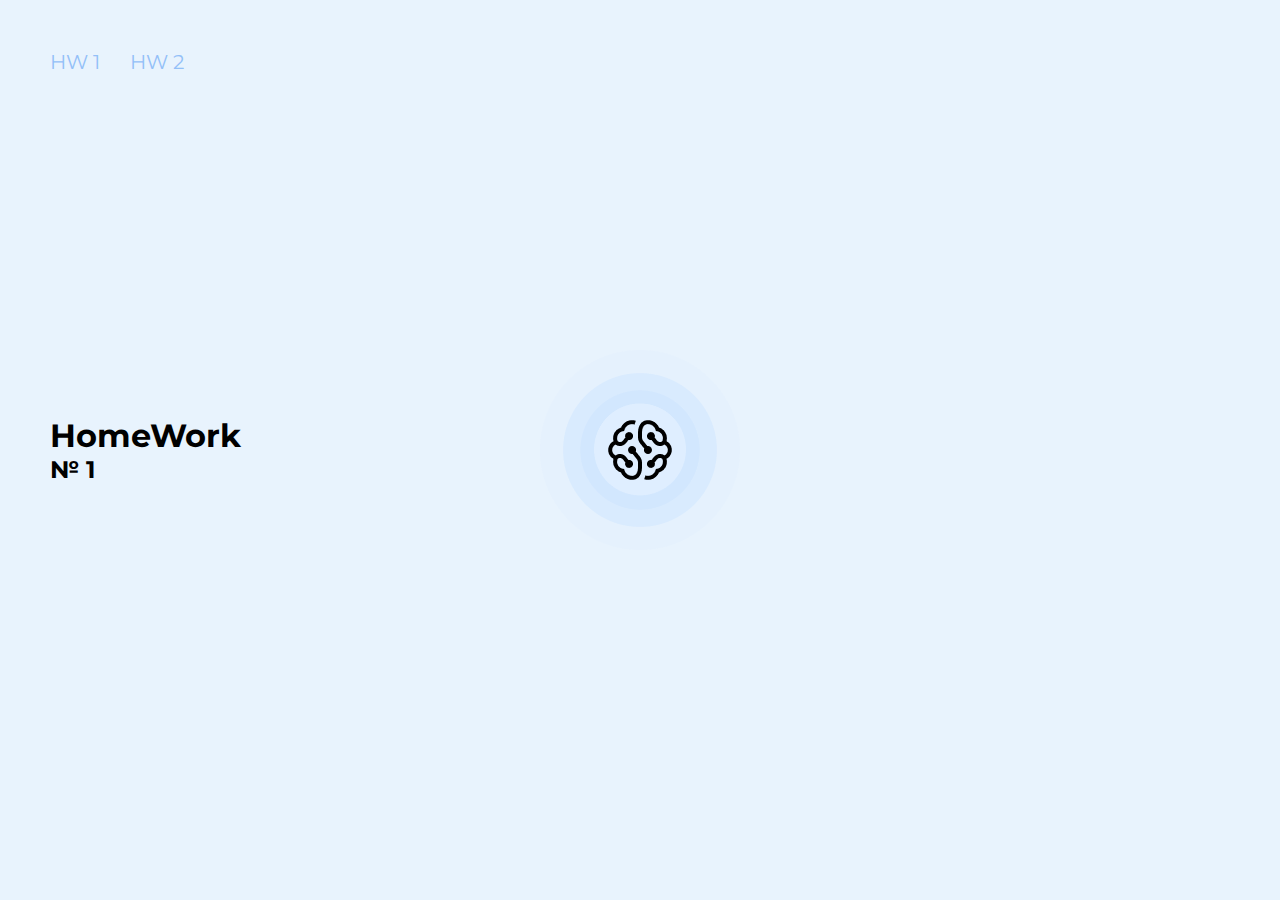
==== homework_1/index.html @ b318c606 "homework for lesson №2" ====
<!DOCTYPE html>
<html lang="en">
<head>
    <meta charset="UTF-8">
    <title>Lesson 1</title>

    <link rel="stylesheet" href="../style.css">
    <link rel="preconnect" href="https://fonts.gstatic.com">
    <link href="https://fonts.googleapis.com/css2?family=Montserrat:wght@300&display=swap" rel="stylesheet">

    <script src="./script.js"></script>
</head>
<body>
    <div class="main container">
        <nav class="menu">
            <ul class="menu-list">
                <li class="menu-item">
                    <a href="../homework_1/index.html" class="menu-link">HW 1</a>
                </li>
                <li class="menu-item">
                    <a href="../homework_2/index.html" class="menu-link">HW 2</a>
                </li>
            </ul>
        </nav>
        <div class="title">
            <h1>HomeWork</h1>
            <h2>№ 1</h2>
        </div>
    </div>
</body>
</html>
---- style.css ----
*{
    padding: 0;
    margin: 0;
    font-family: 'Montserrat', sans-serif;
}

a{
    text-decoration: none;
}

.container{
    padding-left: 50px;
    padding-right: 50px;
}

.main{
    height: 100vh;
    background-color: #E8F3FD;
    background-image: url(./background.png);
    background-repeat: no-repeat;
    background-position: center;
    position: relative;
}

.title{
    display: flex;
    flex-direction: column;
    box-sizing: border-box;
    justify-content: center;
    height: 100vh;
}

.menu{
    padding-top: 50px;
    position: absolute;
}

.menu-list{
    display: flex;
    flex-direction: row;
}

.menu-item{
    list-style: none;
}

.menu-item > p{
    color: #93c0f8;
    margin-right: 30px;
    font-size: 20px;
}

.menu-link{
    color: #93c0f8;
    margin-right: 30px;
    font-size: 20px;
}

.menu-link:hover{
    color: black;
}
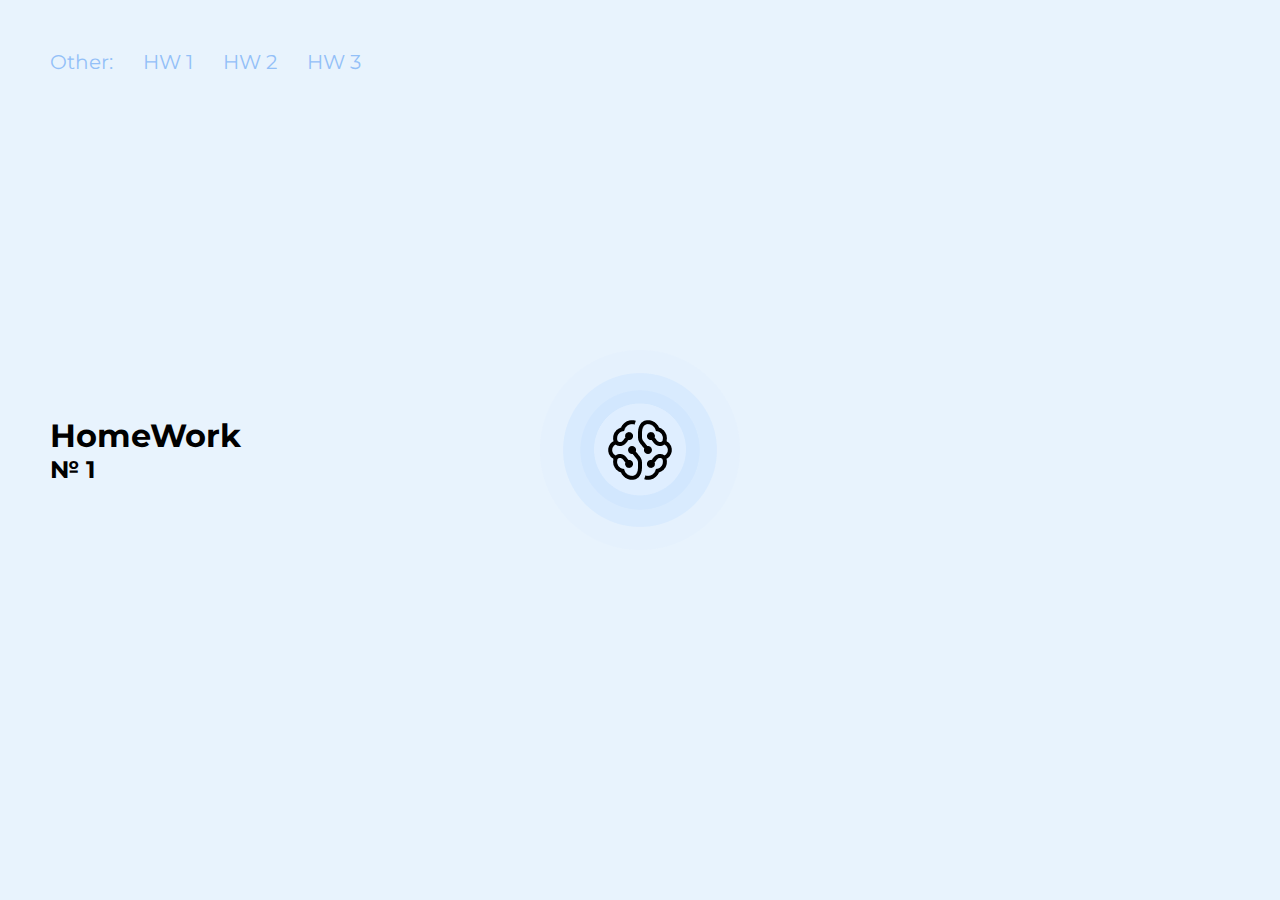
==== commit 9e32f9c0: "homework for lesson №3" ====
--- a/homework_1/index.html
+++ b/homework_1/index.html
@@ -15,10 +15,16 @@
         <nav class="menu">
             <ul class="menu-list">
                 <li class="menu-item">
+                    <p>Other:</p>
+                </li>
+                <li class="menu-item">
                     <a href="../homework_1/index.html" class="menu-link">HW 1</a>
                 </li>
                 <li class="menu-item">
                     <a href="../homework_2/index.html" class="menu-link">HW 2</a>
+                </li>
+                <li class="menu-item">
+                    <a href="../homework_3/index.html" class="menu-link">HW 3</a>
                 </li>
             </ul>
         </nav>
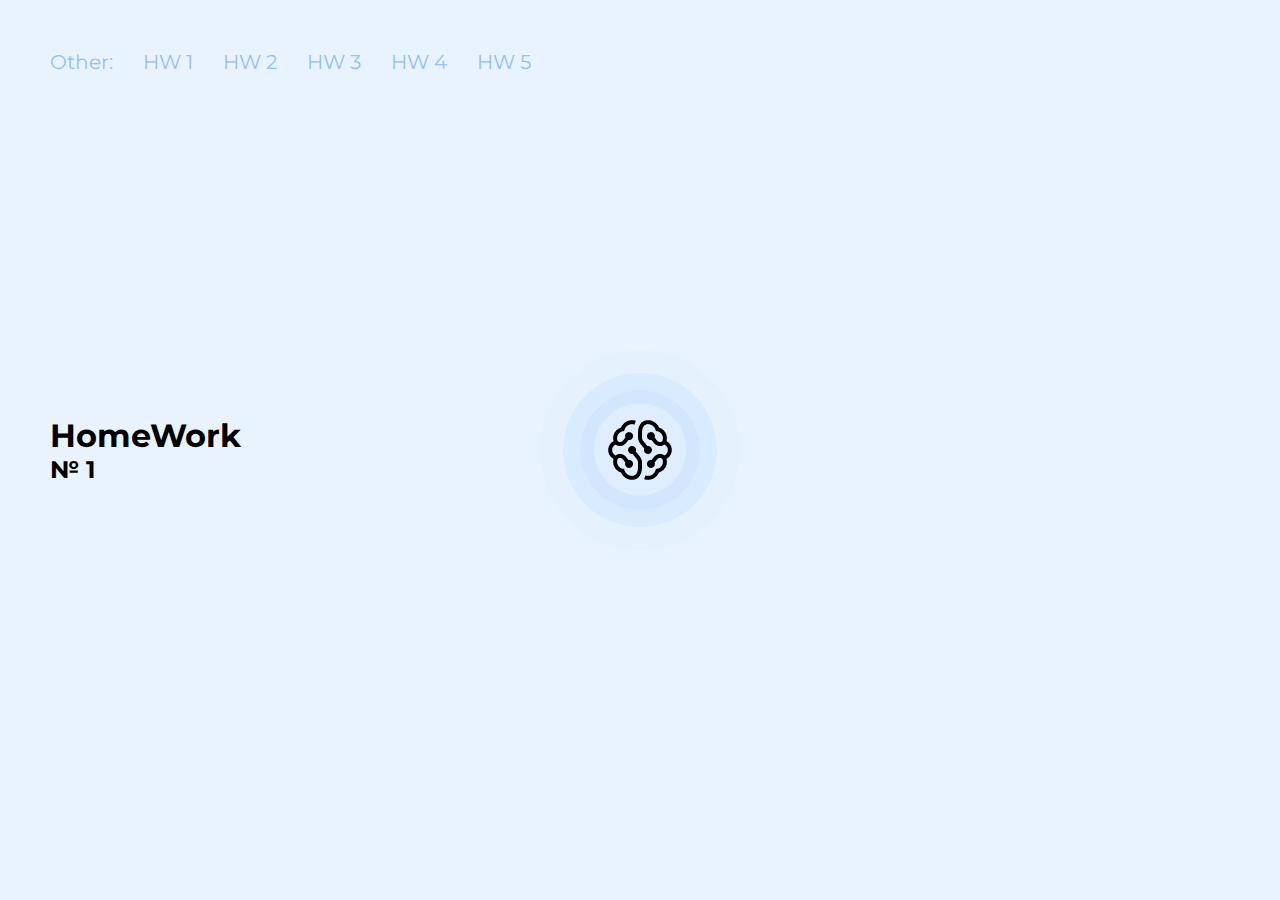
==== commit de0e64c7: "homework for lesson №5" ====
--- a/homework_1/index.html
+++ b/homework_1/index.html
@@ -26,6 +26,12 @@
                 <li class="menu-item">
                     <a href="../homework_3/index.html" class="menu-link">HW 3</a>
                 </li>
+                <li class="menu-item">
+                    <a href="../homework_4/index.html" class="menu-link">HW 4</a>
+                </li>
+                <li class="menu-item">
+                    <a href="../homework_5/index.html" class="menu-link">HW 5</a>
+                </li>
             </ul>
         </nav>
         <div class="title">
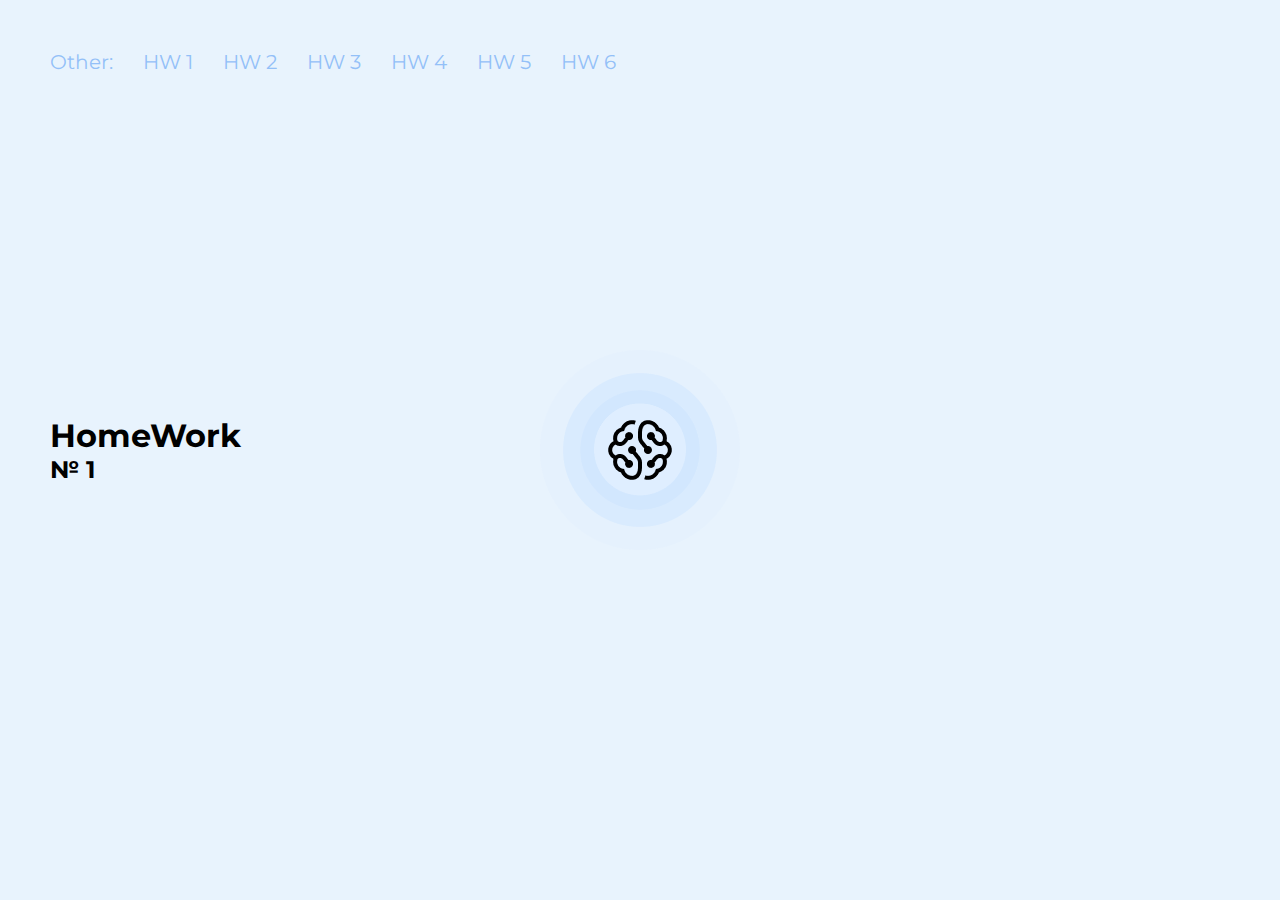
==== commit e60f6f30: "homework for lesson №6" ====
--- a/homework_1/index.html
+++ b/homework_1/index.html
@@ -32,6 +32,9 @@
                 <li class="menu-item">
                     <a href="../homework_5/index.html" class="menu-link">HW 5</a>
                 </li>
+                <li class="menu-item">
+                    <a href="../homework_6/index.html" class="menu-link">HW 6</a>
+                </li>
             </ul>
         </nav>
         <div class="title">
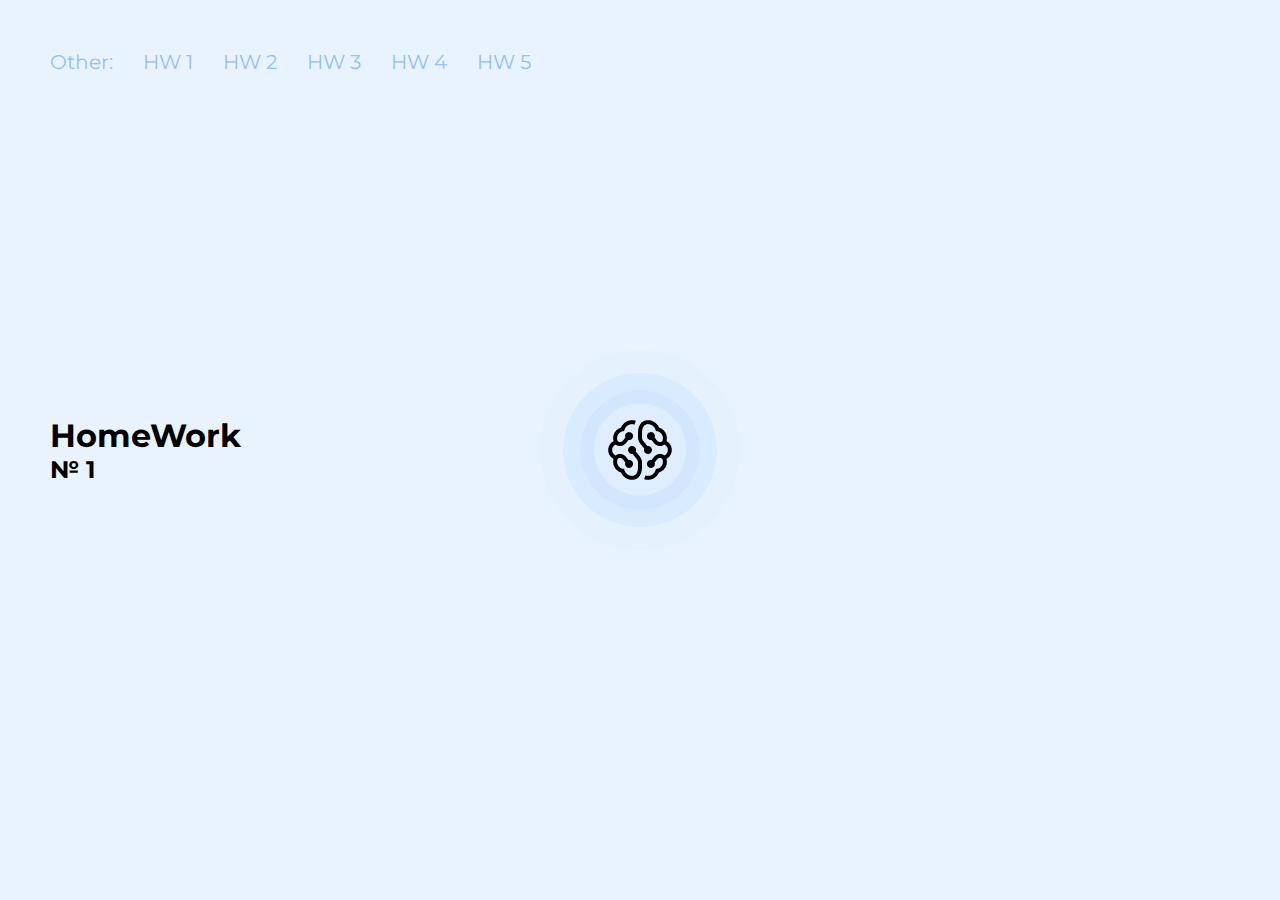
==== commit 62664841: "Merge pull request #5 from AriaTaary/homework_5" ====
--- a/homework_1/index.html
+++ b/homework_1/index.html
@@ -32,9 +32,6 @@
                 <li class="menu-item">
                     <a href="../homework_5/index.html" class="menu-link">HW 5</a>
                 </li>
-                <li class="menu-item">
-                    <a href="../homework_6/index.html" class="menu-link">HW 6</a>
-                </li>
             </ul>
         </nav>
         <div class="title">
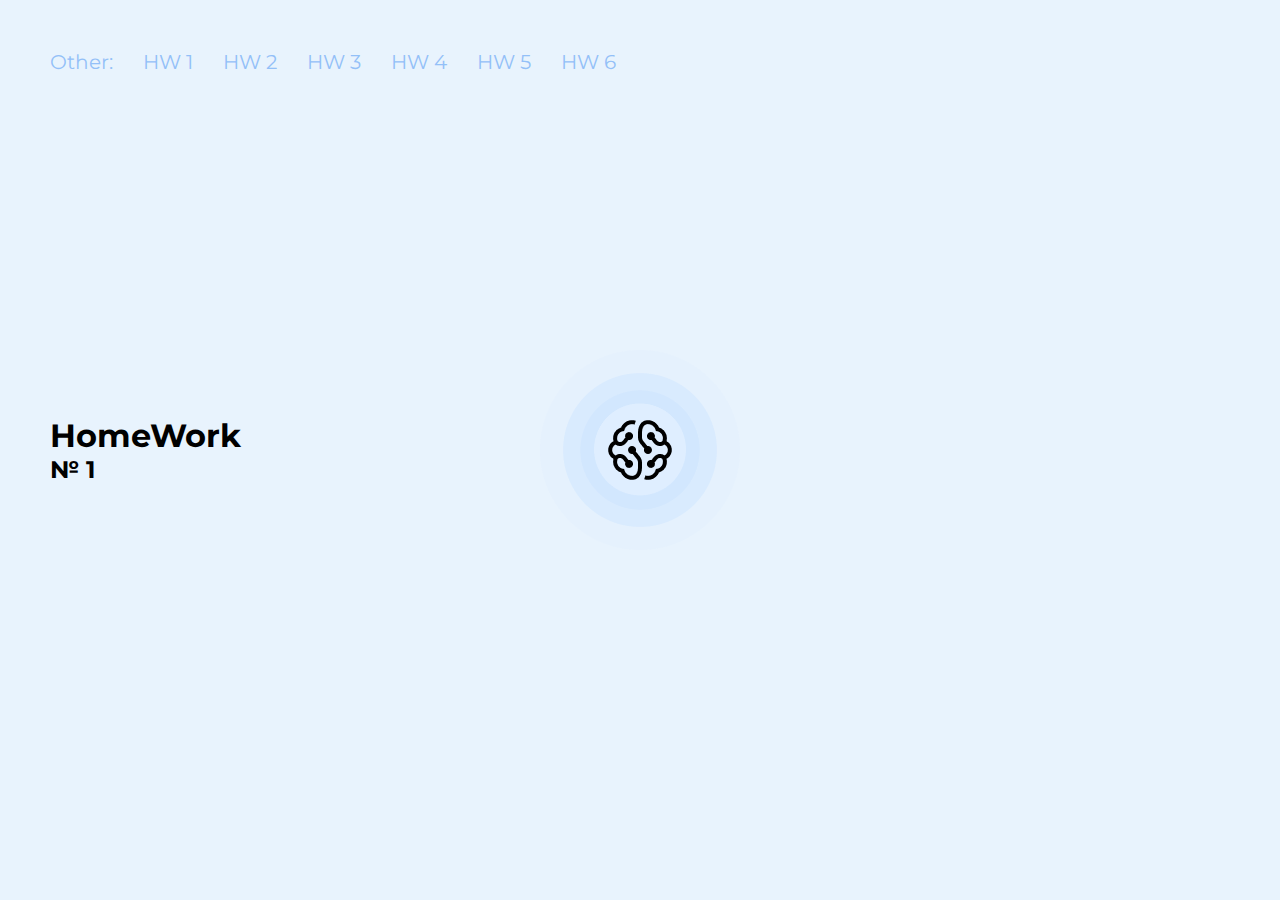
==== commit 5edac403: "Merge a4cdb20e02b9c3212221c01bdcf94bf36933c529 into 626648410efb468b5b1f9627d7f9ef2d0ff9e714" ====
--- a/homework_1/index.html
+++ b/homework_1/index.html
@@ -32,6 +32,9 @@
                 <li class="menu-item">
                     <a href="../homework_5/index.html" class="menu-link">HW 5</a>
                 </li>
+                <li class="menu-item">
+                    <a href="../homework_6/index.html" class="menu-link">HW 6</a>
+                </li>
             </ul>
         </nav>
         <div class="title">
